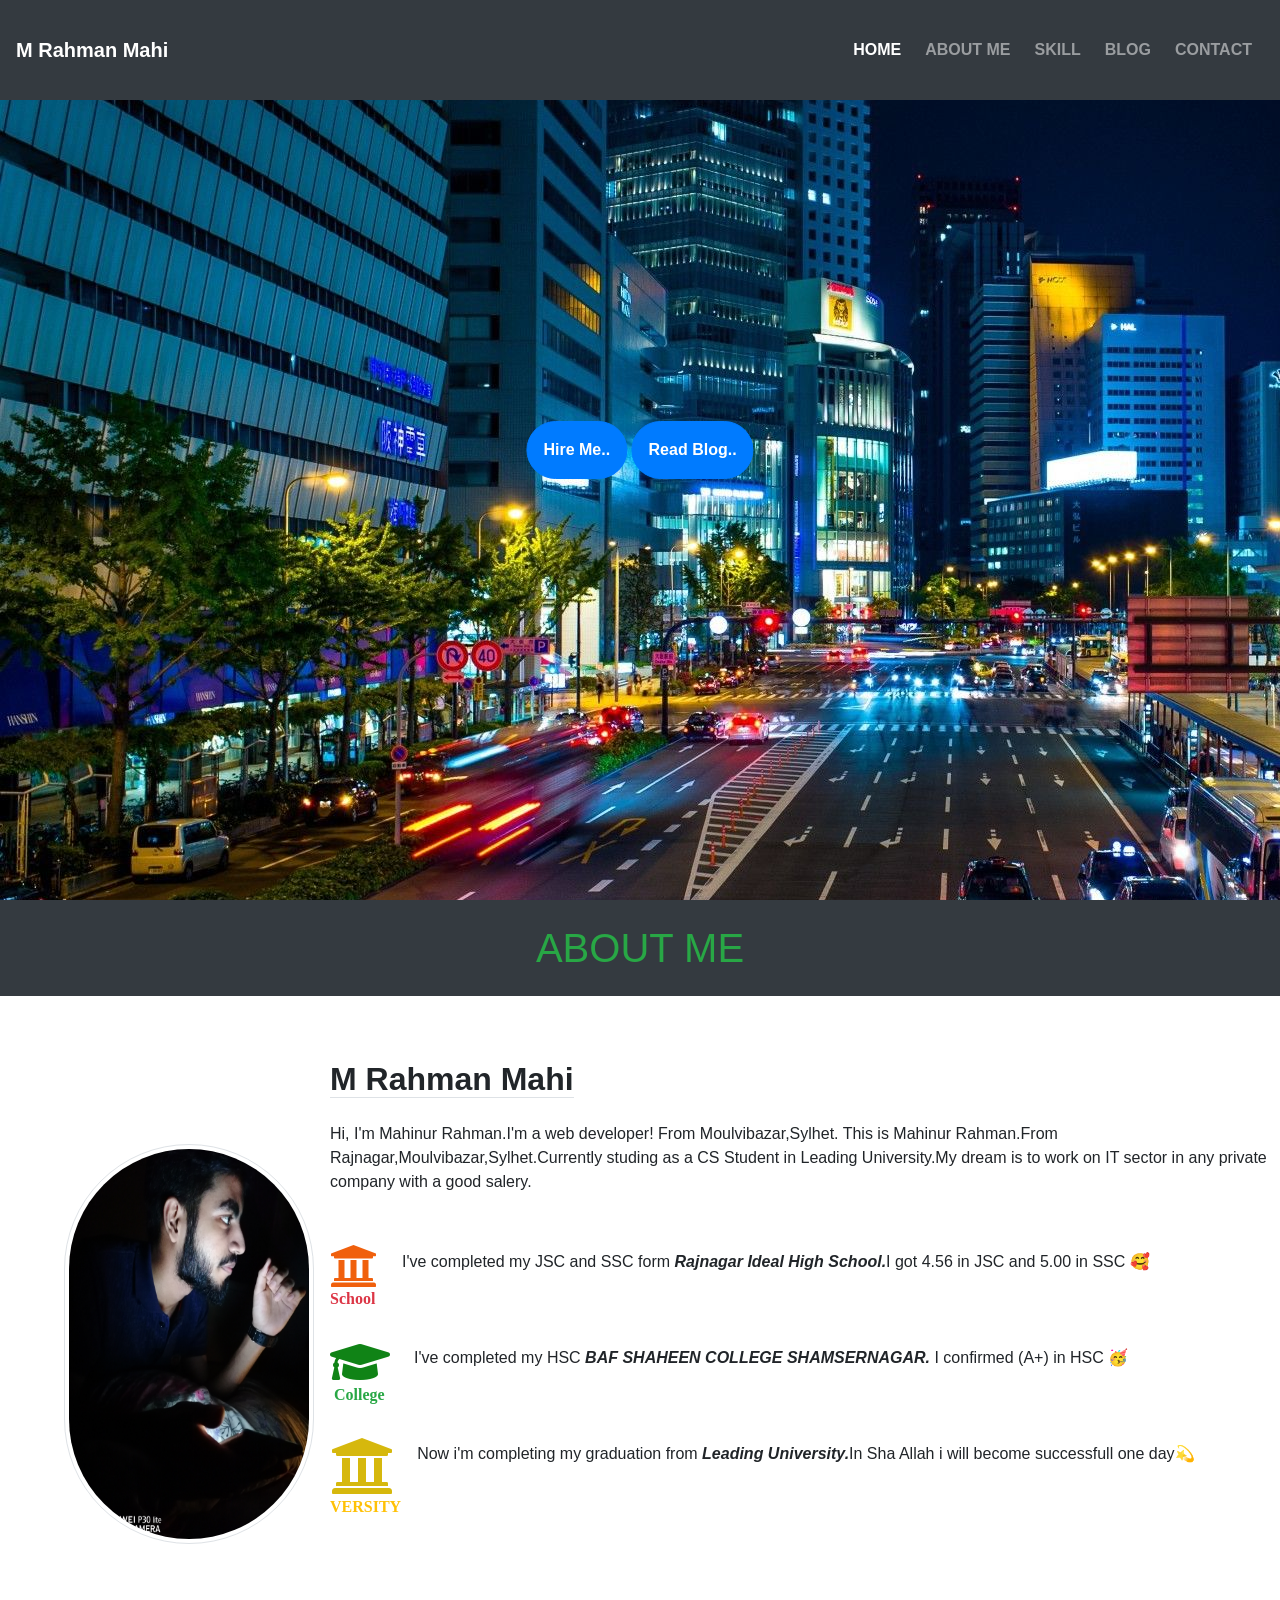
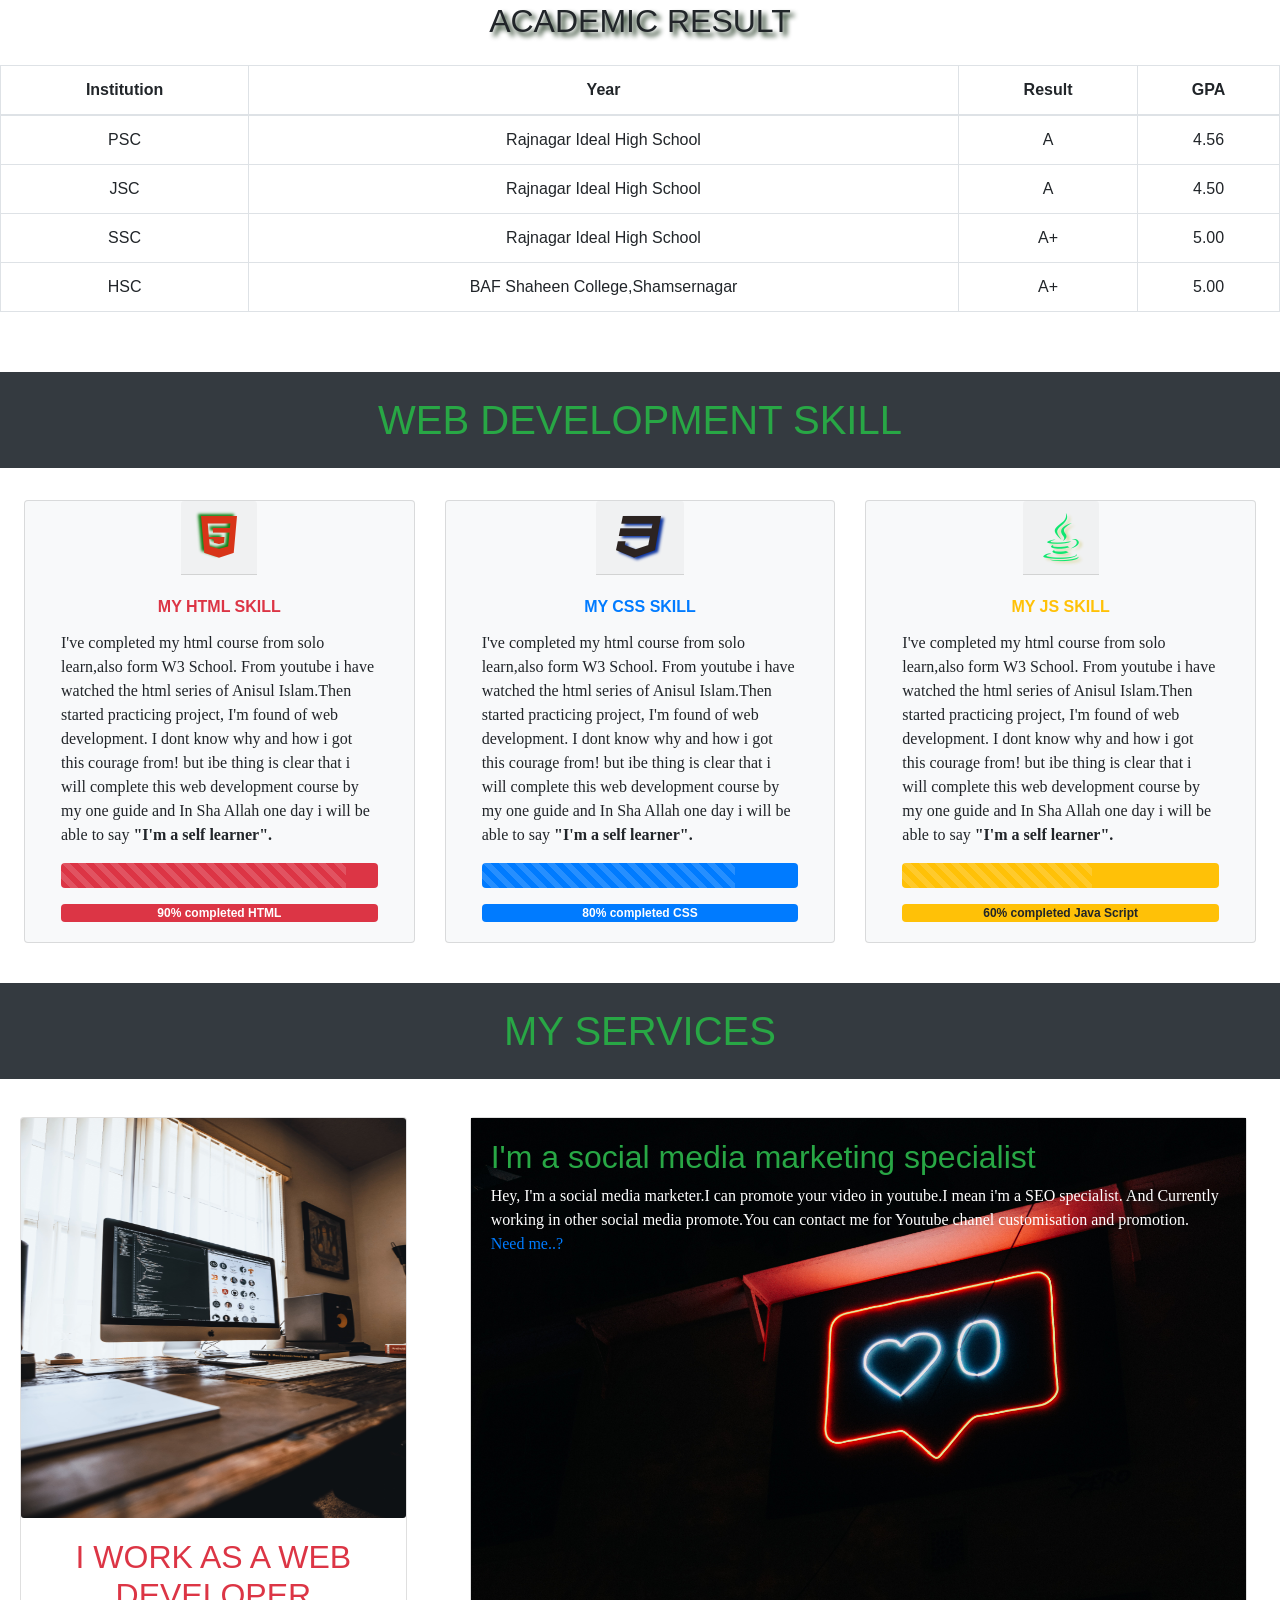
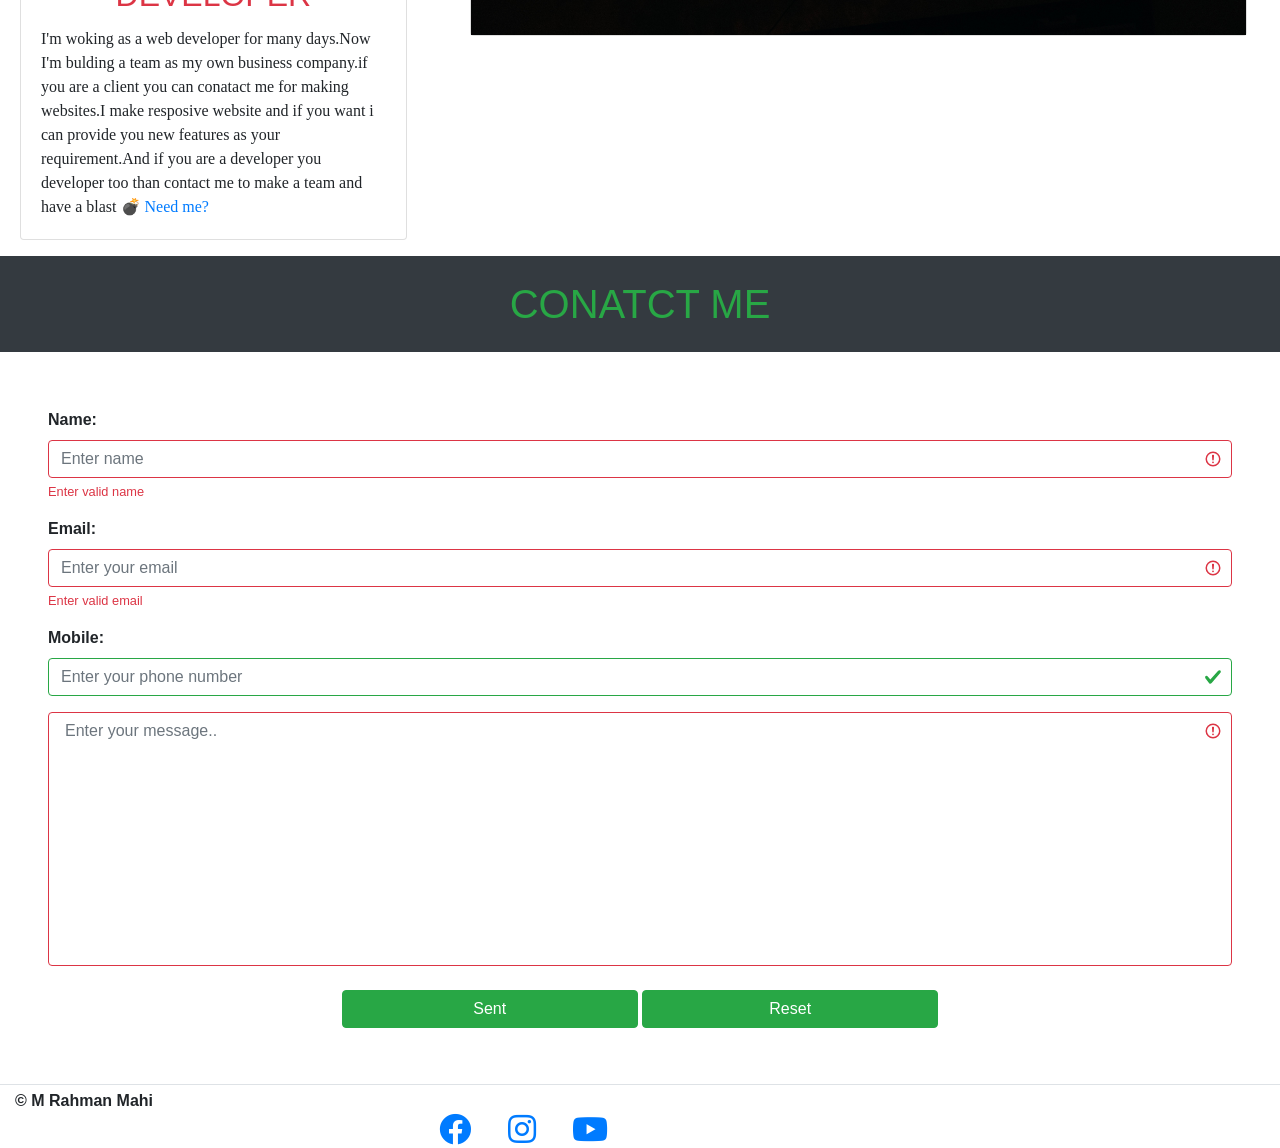
==== index.html @ d914779d "inidex renamed as index" ====
<!DOCTYPE html>
<html lang="en">
<head>
    <meta charset="UTF-8">
    <meta http-equiv="X-UA-Compatible" content="IE=edge">
    <meta name="viewport" content="width=device-width, initial-scale=1.0">
    <title>M Rahman Mahi</title>
        <!-- font awesome cdn -->
        <link rel="stylesheet" href="https://cdnjs.cloudflare.com/ajax/libs/font-awesome/5.15.3/css/all.min.css" integrity="sha512-iBBXm8fW90+nuLcSKlbmrPcLa0OT92xO1BIsZ+ywDWZCvqsWgccV3gFoRBv0z+8dLJgyAHIhR35VZc2oM/gI1w==" crossorigin="anonymous" />
        <!-- CSS bootstrap4 cdn -->
        <link rel="stylesheet" href="https://maxcdn.bootstrapcdn.com/bootstrap/4.5.2/css/bootstrap.min.css">
        <script src="https://ajax.googleapis.com/ajax/libs/jquery/3.5.1/jquery.min.js"></script>
        <script src="https://cdnjs.cloudflare.com/ajax/libs/popper.js/1.16.0/umd/popper.min.js"></script>
        <script src="https://maxcdn.bootstrapcdn.com/bootstrap/4.5.2/js/bootstrap.min.js"></script>
        <link rel="stylesheet" href="style.css">
</head>
<body>
    <!-- header starts here -->
    <header>
        <nav class="navbar navbar-dark bg-dark navbar-expand-sm py-4 font-weight-bolder fixed-top">
            <a href="#" class="navbar-brand" id="brandArt">M Rahman Mahi</a>

            <button type="button" class="navbar-toggler" data-toggle="collapse" data-target="#demo">
                <span class="navbar-toggler-icon"></span>
            </button>
            <div class="collapse navbar-collapse" id="demo">
                <ul class="navbar-nav ml-auto font-weight-bold bg-dark">
                    <li class="nav-item active mx-1">
                        <a href="#" class="nav-link decoration text-center">HOME</a>
                    </li>
                    <li class="nav-item mx-1">
                        <a href="#aboutMe" class="nav-link decoration text-center">ABOUT ME</a>
                    </li>
                    <li class="nav-item mx-1">
                        <a href="#skill-card" class="nav-link decoration text-center">SKILL</a>
                    </li>
                    <li class="nav-item mx-1">
                        <a href="#" class="nav-link decoration text-center">BLOG</a>
                    </li>
                    <li class="nav-item mx-1">
                        <a href="#conatactMe" class="nav-link decoration text-center">CONTACT</a>
                    </li>
                </ul>
            </div>
        </nav>
    </header>
    <!-- header ends here -->

    <!-- main starts here -->
    <main>
        <section class="fullImageText">
            <div class="innerText">
                <div id="button">
                    <a href="#hireMe" class="btn btn-primary rounded-pill font-weight-bolder p-sm-3 ">Hire Me..</a>
                    <a href="#" class="btn btn-primary rounded-pill font-weight-bolder p-sm-3">Read Blog..</a>
                </div>
            </div>
        </section>
        <!-- about adding -->

        <section id="aboutMe">
            <h1 class="text-center py-4 bg-dark text-success text-uppercase" >About Me</h1>
            <!-- media section -->
            <div class="media ml-sm-3 my-5">
                <img src="images/mine.jpg" alt="" id="mediaPic" class="ml-md-5 img-thumbnail rounded-pill">
                <div class="media-body ml-3 my-3">
                    <h2 class="border-bottom d-inline font-weight-bolder">M Rahman Mahi</h2>
                    <p class=" py-4 ">Hi, I'm Mahinur Rahman.I'm a web developer! From Moulvibazar,Sylhet.
                        This is Mahinur Rahman.From Rajnagar,Moulvibazar,Sylhet.Currently studing as a CS Student in Leading University.My dream is to work on IT sector in any private company with a good salery.
                    </p>
                    <section id="school">
                        <div class="media py-2">
                            <i class="fas fa-university fa-3x school"><p style="font-size: 16px;" class="text-danger">School</p></i>
                            <div class="media-body ml-4 py-2">
                                I've completed my JSC and SSC form <i class="font-weight-bold">Rajnagar Ideal High School.</i>I got 4.56 in JSC and 5.00 in SSC 🥰
                            </div>
                        </div>
                    </section>
                    <!-- collage -->
                    <section id="college ">
                        <div class="media py-2">
                            <i class="fas fa-graduation-cap fa-3x college"><p style="font-size: 16px;" class="text-success ml-1">College</p></i>
                            <div class="media-body ml-4 py-2">
                                I've completed my HSC <i class="font-weight-bold">BAF SHAHEEN COLLEGE SHAMSERNAGAR.</i> I confirmed (A+) in HSC 🥳
                            </div>
                        </div>
                    </section>
                    <section id="University">
                        <div class="media py-2">
                            <i class="fas fa-university fa-4x versity"><p style="font-size: 16px;" class="text-warning text-uppercase">Versity</p></i>
                            <div class="media-body ml-3 py-2">
                                Now i'm completing my graduation from <i class="font-weight-bold">Leading University.</i>In Sha Allah i will become successfull one day💫
                            </div>
                        </div>
                    </section>
                </div>
            </div>
            

            <!-- Academic result -->
            <section id="academicResult">
                <h2 class="text-center text-uppercase edu-table">Academic Result</h2>
                <table class="table table-hover text-center table-bordered table-sm-responsive">
                    <thead>
                        <tr>
                            <th>Institution</th>
                            <th>Year</th>
                            <th>Result</th>
                            <th>GPA</th>
                        </tr>
                    </thead>
                    <tbody>
                            <tr>
                                <td>PSC</td>
                                <td>Rajnagar Ideal High School</td>
                                <td>A</td>
                                <td>4.56</td>
                            </tr>
                            <tr>
                                <td>JSC</td>
                                <td>Rajnagar Ideal High School</td>
                                <td>A</td>
                                <td>4.50</td>
                            </tr>
                            <tr>
                                <td>SSC</td>
                                <td>Rajnagar Ideal High School</td>
                                <td>A+</td>
                                <td>5.00</td>
                            </tr>
                            <tr>
                                <td>HSC</td>
                                <td>BAF Shaheen College,Shamsernagar</td>
                                <td>A+</td>
                                <td>5.00</td>
                            </tr>
                        </tbody>
                </table>
            </section>
        </section>


        <!-- WEB SKILL -->
        <section id="skill-card">
            <div id="web-dev-skill">
                <h1 class="text-center py-4 bg-dark text-success text-uppercase" >WEB DEVELOPMENT SKILL</h1>
                <div class="row p-4">
                    <!-- card for html -->
                    <div class="col-md-4 mb-3">
                        <div class="card px-3 bg-light">
                            <div class="card-header d-block m-auto">
                                <i class="fab fa-html5 fa-3x html"></i>
                            </div>
                            <div class="card-body">
                                <div class="card-title text-center text-danger font-weight-bolder text-uppercase">
                                    My HTML Skill
                                </div>
                                <div class="card-text ">
                                    I've completed my html course from solo learn,also form W3 School.
                                    From youtube i have watched the html series of Anisul Islam.Then started practicing project,
                                    I'm found of web development. I dont know why and how i got this courage from! but ibe thing
                                    is clear that i will complete this web development course by my one guide and In Sha Allah 
                                    one day i will be able to say <span class="font-weight-bold">"I'm a self learner".</span>
                                </div>
                                <div class="progress bg-danger my-3 " style="height: 25px;" >
                                    <div class="progress-bar-striped progress-bar-animated" style="width: 90%;"> </div>
                                </div>
                                <div class="badge badge-danger d-block m-auto">90% completed HTML</div>
                            </div>
                        </div>
                    </div>
                    <!-- card for css -->
                    <div class="col-md-4 mb-3">
                        <div class="card px-3 bg-light">
                            <div class="card-header d-block m-auto">
                                <i class="fab fa-css3 fa-3x css"></i>
                            </div>
                            <div class="card-body">
                                <div class="card-title text-center text-primary font-weight-bolder text-uppercase">
                                    My CSS Skill
                                </div>
                                <div class="card-text ">
                                    I've completed my html course from solo learn,also form W3 School.
                                    From youtube i have watched the html series of Anisul Islam.Then started practicing project,
                                    I'm found of web development. I dont know why and how i got this courage from! but ibe thing
                                    is clear that i will complete this web development course by my one guide and In Sha Allah 
                                    one day i will be able to say <span class="font-weight-bold">"I'm a self learner".</span>
                                </div>
                                <div class="progress bg-primary my-3 " style="height: 25px;" >
                                    <div class="progress-bar-striped progress-bar-animated" style="width: 80%;"> </div>
                                </div>
                                <div class="badge badge-primary d-block m-auto">80% completed CSS</div>
                            </div>
                        </div>
                    </div>
                    <!-- card for java script -->
                    <div class="col-md-4 mb-3">
                        <div class="card px-3 bg-light">
                            <div class="card-header d-block m-auto">
                                <i class="fab fa-java fa-3x js"></i>
                            </div>
                            <div class="card-body">
                                <div class="card-title text-center text-warning font-weight-bolder text-uppercase">
                                    My JS Skill
                                </div>
                                <div class="card-text ">
                                    I've completed my html course from solo learn,also form W3 School.
                                    From youtube i have watched the html series of Anisul Islam.Then started practicing project,
                                    I'm found of web development. I dont know why and how i got this courage from! but ibe thing
                                    is clear that i will complete this web development course by my one guide and In Sha Allah 
                                    one day i will be able to say <span class="font-weight-bold">"I'm a self learner".</span>
                                </div>
                                <div class="progress bg-warning my-3 " style="height: 25px;" >
                                    <div class="progress-bar-striped progress-bar-animated" style="width: 60%;"> </div>
                                </div>
                                <div class="badge badge-warning d-block m-auto">60% completed Java Script</div>
                            </div>
                        </div>
                    </div>
                </div>
            </div>
        </section>
        <section id="hireMe">
            <h1 class="text-center py-4 bg-dark text-success text-uppercase" >My services</h1>
            <div class="row pb-3">
                <div class="col-lg-4 col-md-5">
                    <div class="card web">
                        <img src="images/webDevelopment.jpg" alt="web development photo" class="card-img card-img-top" id="webImage">
                        <div class="card-body">
                            <div class="card-title text-uppercase text-danger text-center">
                                <h2>I work as a web developer </h2>
                            </div>
                            <div class="card-text">
                                I'm woking as a web developer for many days.Now I'm bulding a team as my own business company.if you are a client you can conatact me for making websites.I make resposive website and if you want i can provide you new features as your requirement.And if you are a developer you developer too than contact me to make a team and have a blast 💣
                                <a href="#conatactMe" class="card-link stretched-link">Need me?</a>
                            </div>
                        </div>
                    </div>
                </div>
                <div class="col-lg-8 col-md-7 px-5">
                    <div class="card s-media">
                        <img src="images/socialMian.jpg" alt="social media pic" class=" socialMedia">
                        <div class="card-body card-img-overlay text-white">
                            <h2 class="text-success">I'm a social media marketing specialist</h2>
                            <div class="card-text">
                                Hey, I'm a social media marketer.I can promote your video in youtube.I mean i'm a SEO specialist.
                                And Currently working in other social media promote.You can contact me for Youtube chanel customisation and promotion.
                            <a href="#conatactMe" class="stretched-link">Need me..?</a>
                            </div>
                        </div>
                    </div>
                </div>
            </div>
        </section>
        <section id="contact_section">
            <h1 class="text-center py-4 bg-dark text-success text-uppercase" >Conatct me</h1>
            <div id="conatactMe" >
                <form action="mailto:mahi121.mr@gmail.com" class="was-validated p-5">
                    <div class="form-group">
                        <label for="name"class="font-weight-bold">Name:</label>
                        <input type="text" class="form-control" placeholder="Enter name" required>
                        <div class="invalid-feedback">Enter valid name</div>
                    </div>

                    <div class="form-group">
                        <label for="email"class="font-weight-bold">Email:</label>
                        <input type="text" class="form-control" placeholder="Enter your email" required>
                        <div class="invalid-feedback">Enter valid email</div>
                    </div>

                    <div class="form-group">
                        <label for="mobile"class="font-weight-bold">Mobile:</label>
                        <input type="text" class="form-control" placeholder="Enter your phone number">
                        <div class="invalid-feedback">Input is not valid</div>
                    </div>

                    <textarea name="textArea" style="resize: none;" id="textArea" cols="30" rows="10"  class="form-control w-100 pl-3 " placeholder="Enter your message.." required ></textarea>
                    <div class="text-center my-2">
                        <input type="submit" value="Sent" class="btn btn-success mt-3 w-25">
                        <input type="reset" value="Reset" class="btn btn-success mt-3 w-25">
                    </div>
                </form>
            </div>
        </section>
    </main>
    <!-- main ends here -->
    <!-- footer starts here -->
    <footer class="border-top">
        <div class="col-lg-6">
            <p class="font-weight-bold mb-0 mt-1 ">&copy; M Rahman Mahi</p>
        </div>
        <div class="col-lg-6 text-right text-md-right text-lg-right px-3">
            <a href="https://www.facebook.com/str.mahi/" class="mx-3"><i class="fab fa-facebook fa-2x"></i></a>
            <a href="https://www.instagram.com/M%20Rahman%20Mah%C3%AE" class="mx-3"><i class="fab fa-instagram fa-2x"></i></a>
            <a href="https://www.youtube.com/channel/UCyGiIaxzytVGZ00giRVzx4w" class="mx-3"><i class="fab fa-youtube fa-2x"></i></a>
        </div>
    </footer>
    <script src="index.js"></script>
</body>
</html>
---- style.css ----
nav{
    height: 100px;
}

.decoration:hover{
    border-bottom: 5px solid green;
}

#brandArt:hover{
    color: rgb(11, 218, 218);
}

/* adding image and text together */
.fullImageText{
    width: 100%;
    height: 100vh;
    background-image: url("images/mypic.jpg");
}

#mediaPic{
    height: 400px;
    width: 250px;
    margin-top: 100px;
}


#button{
    position:absolute;
    top: 50%;
    left: 50%;
    transform: translate(-50%,-50%);
    
}

.html{
    text-shadow:-3px -2px 3px rgb(16, 131, 22);
    color: rgb(216, 52, 24);
}
.css{
    text-shadow:3px 2px 3px rgb(12, 51, 158);
    color: rgb(44, 35, 33);
}
.js{
    text-shadow:3px 2px 3px rgb(218, 213, 156);
    color: rgb(16, 231, 113);
}


#car-img{
    width: 30px;
    height: 50px;
}
.card-text{
    font-family: 'Zen Dots', cursive;
}

.school{
    color:rgb(240, 96, 13);
}

.college{
    color: rgb(16, 131, 22);
}

.versity{
    color:rgb(214, 184, 13);
}

.edu-table{
    text-shadow: 4px 4px 5px rgb(8, 34, 8);
    padding-bottom: 1rem;
}
.table{
    margin-bottom: 60px;
}

#webImage{
    height: 400px;
    width: 100%;
}

.web{
    margin-top: 30px;
    margin-left: 20px;
}

.socialMedia{
    width: 100%;
    
}
.s-media{
    margin-top: 30px;
}

.shd{
    text-shadow: 7px 15px 7px rgb(54, 10, 10);
    color: rgb(11, 15, 61);
}

footer{
    height: 50px;
}
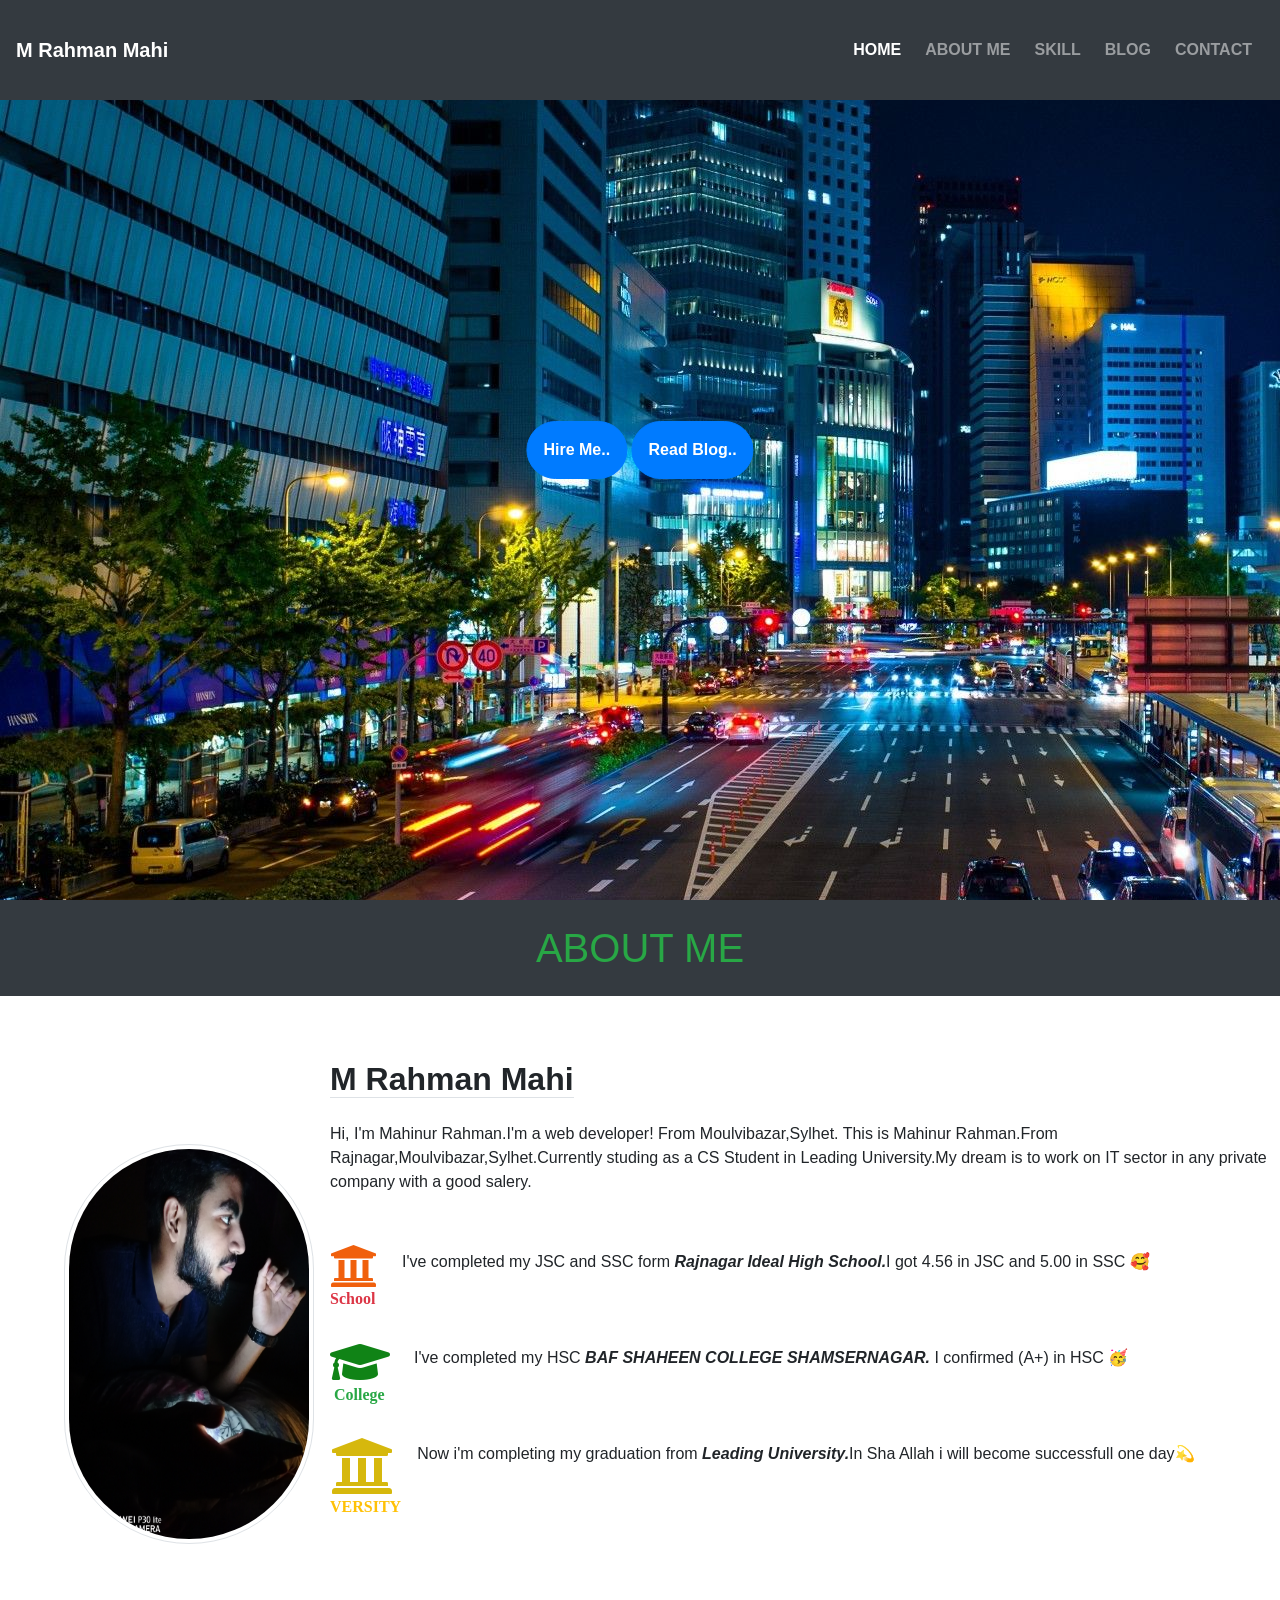
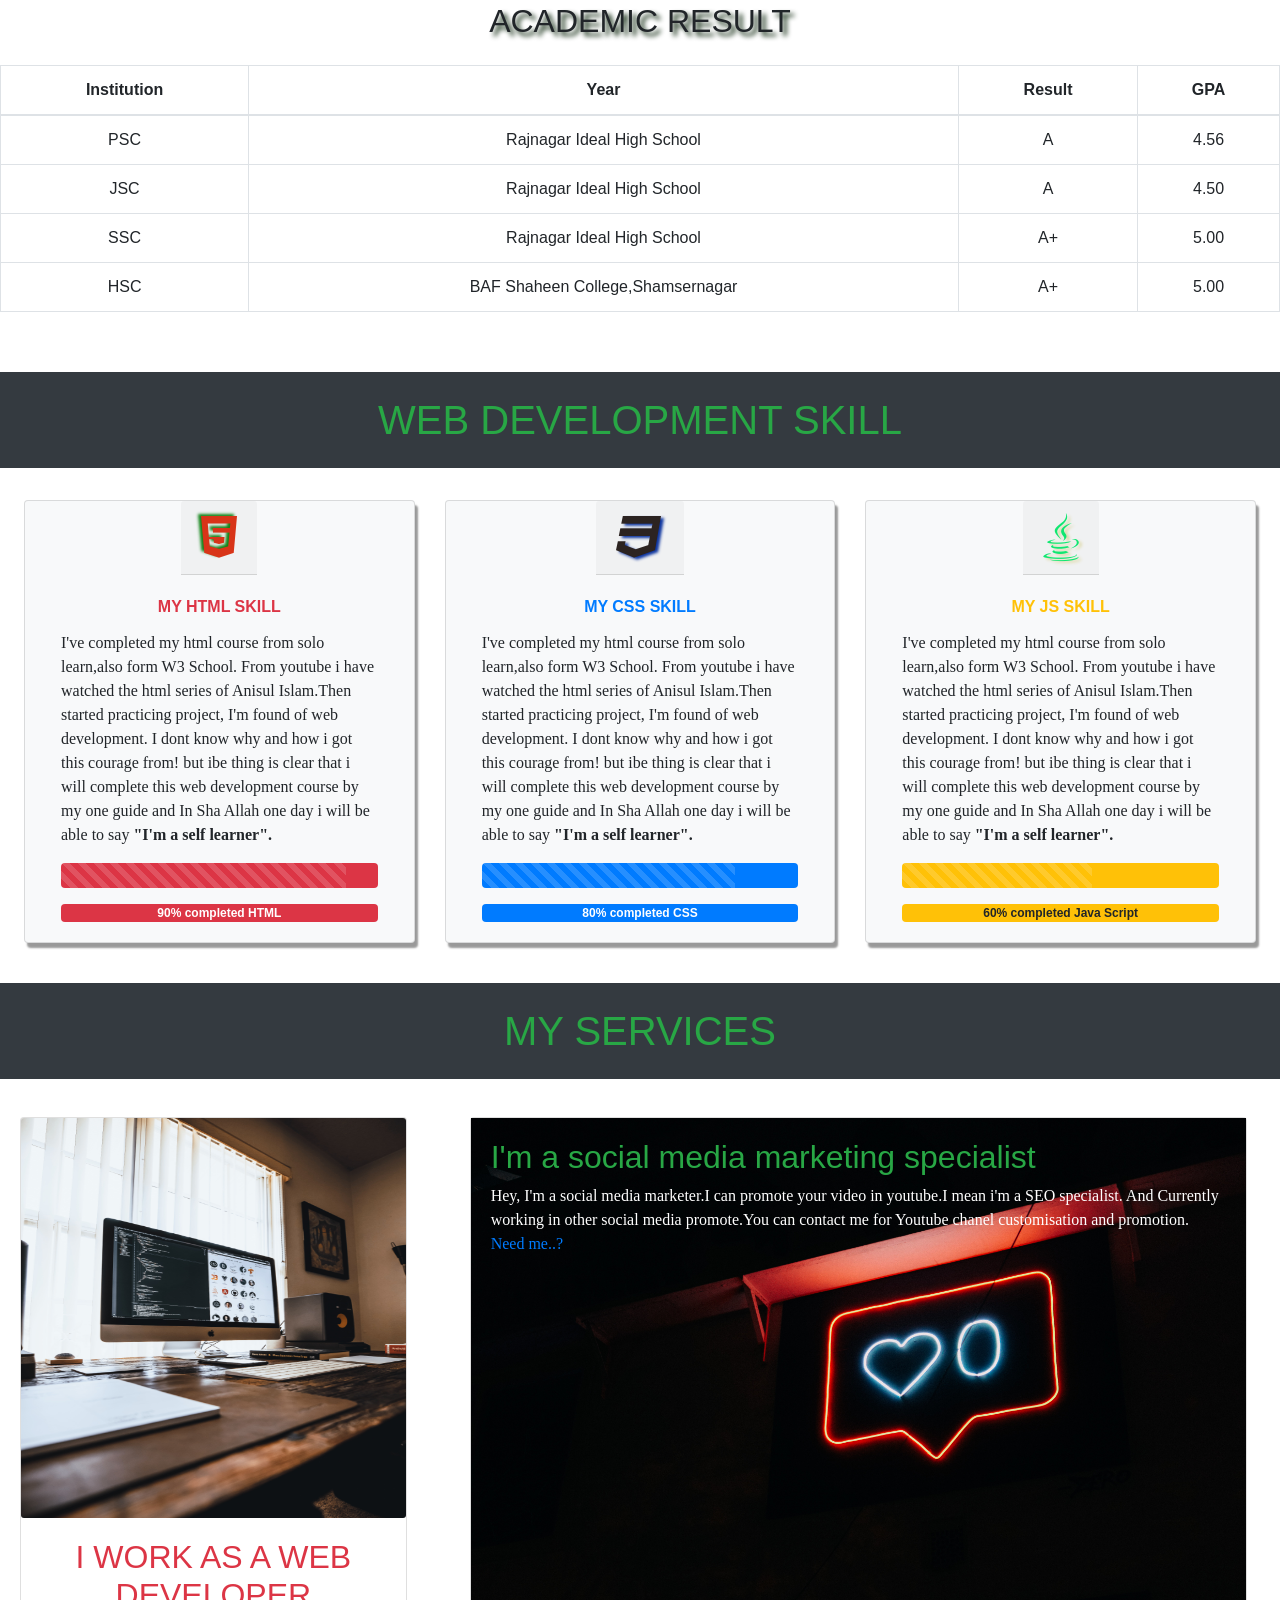
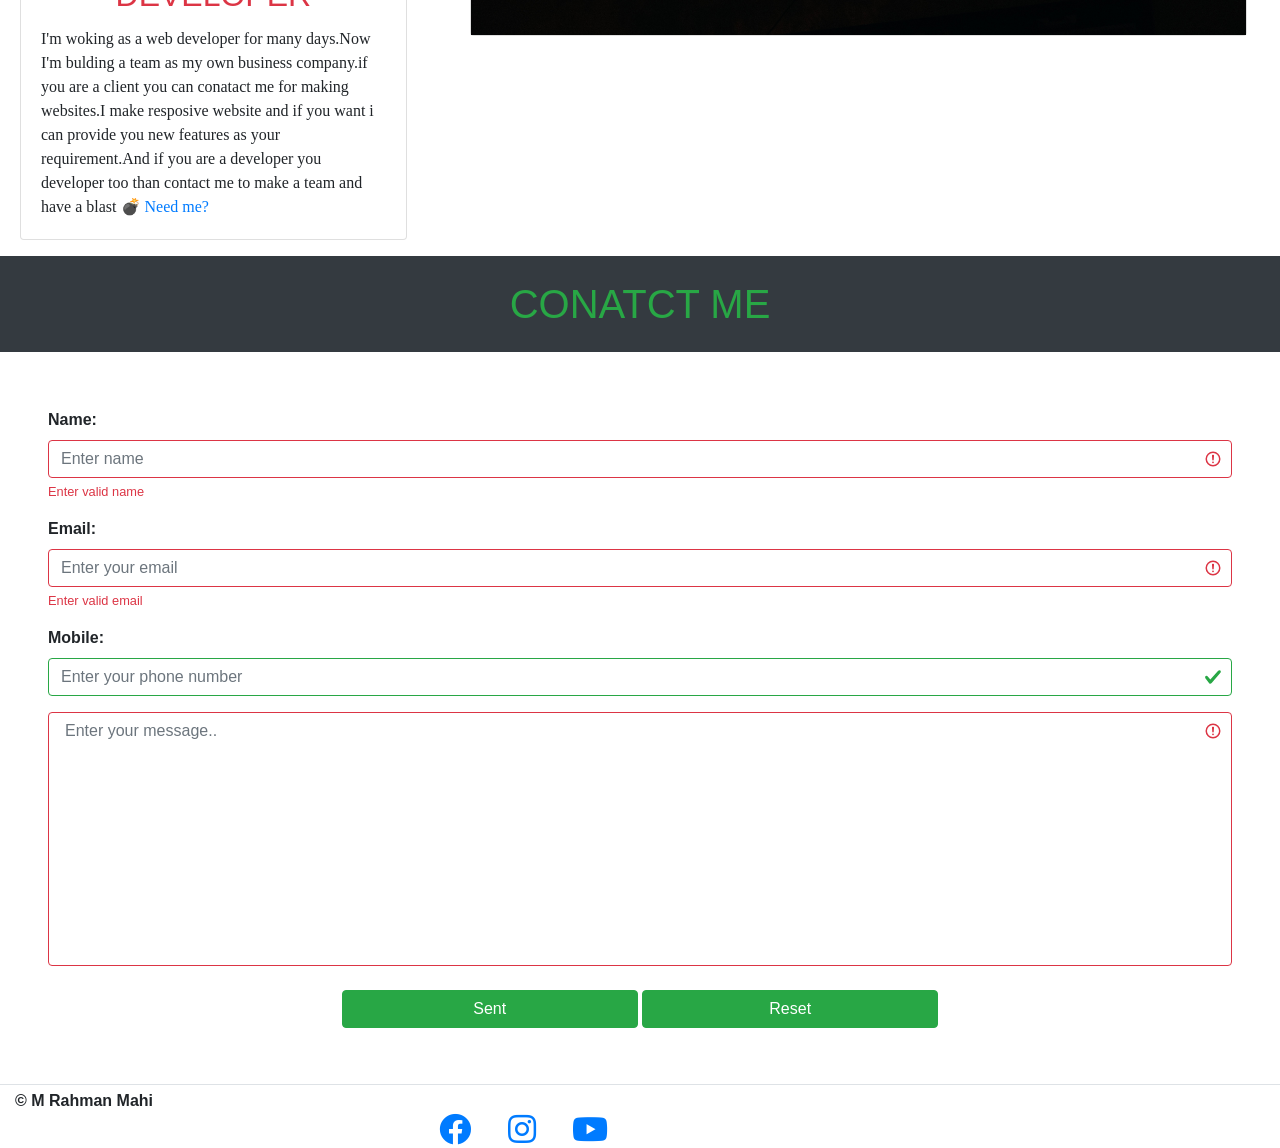
==== commit f16c3298: "box-shadow added" ====
--- a/index.html
+++ b/index.html
@@ -147,7 +147,7 @@
                 <div class="row p-4">
                     <!-- card for html -->
                     <div class="col-md-4 mb-3">
-                        <div class="card px-3 bg-light">
+                        <div class="card px-3 bg-light s">
                             <div class="card-header d-block m-auto">
                                 <i class="fab fa-html5 fa-3x html"></i>
                             </div>
@@ -171,7 +171,7 @@
                     </div>
                     <!-- card for css -->
                     <div class="col-md-4 mb-3">
-                        <div class="card px-3 bg-light">
+                        <div class="card px-3 bg-light s">
                             <div class="card-header d-block m-auto">
                                 <i class="fab fa-css3 fa-3x css"></i>
                             </div>
@@ -195,7 +195,7 @@
                     </div>
                     <!-- card for java script -->
                     <div class="col-md-4 mb-3">
-                        <div class="card px-3 bg-light">
+                        <div class="card px-3 bg-light s">
                             <div class="card-header d-block m-auto">
                                 <i class="fab fa-java fa-3x js"></i>
                             </div>
--- a/style.css
+++ b/style.css
@@ -97,6 +97,10 @@
     color: rgb(11, 15, 61);
 }
 
+.s{
+    box-shadow: 3px 5px 2px rgba(0, 0, 0,0.4);
+}
+
 footer{
     height: 50px;
 }
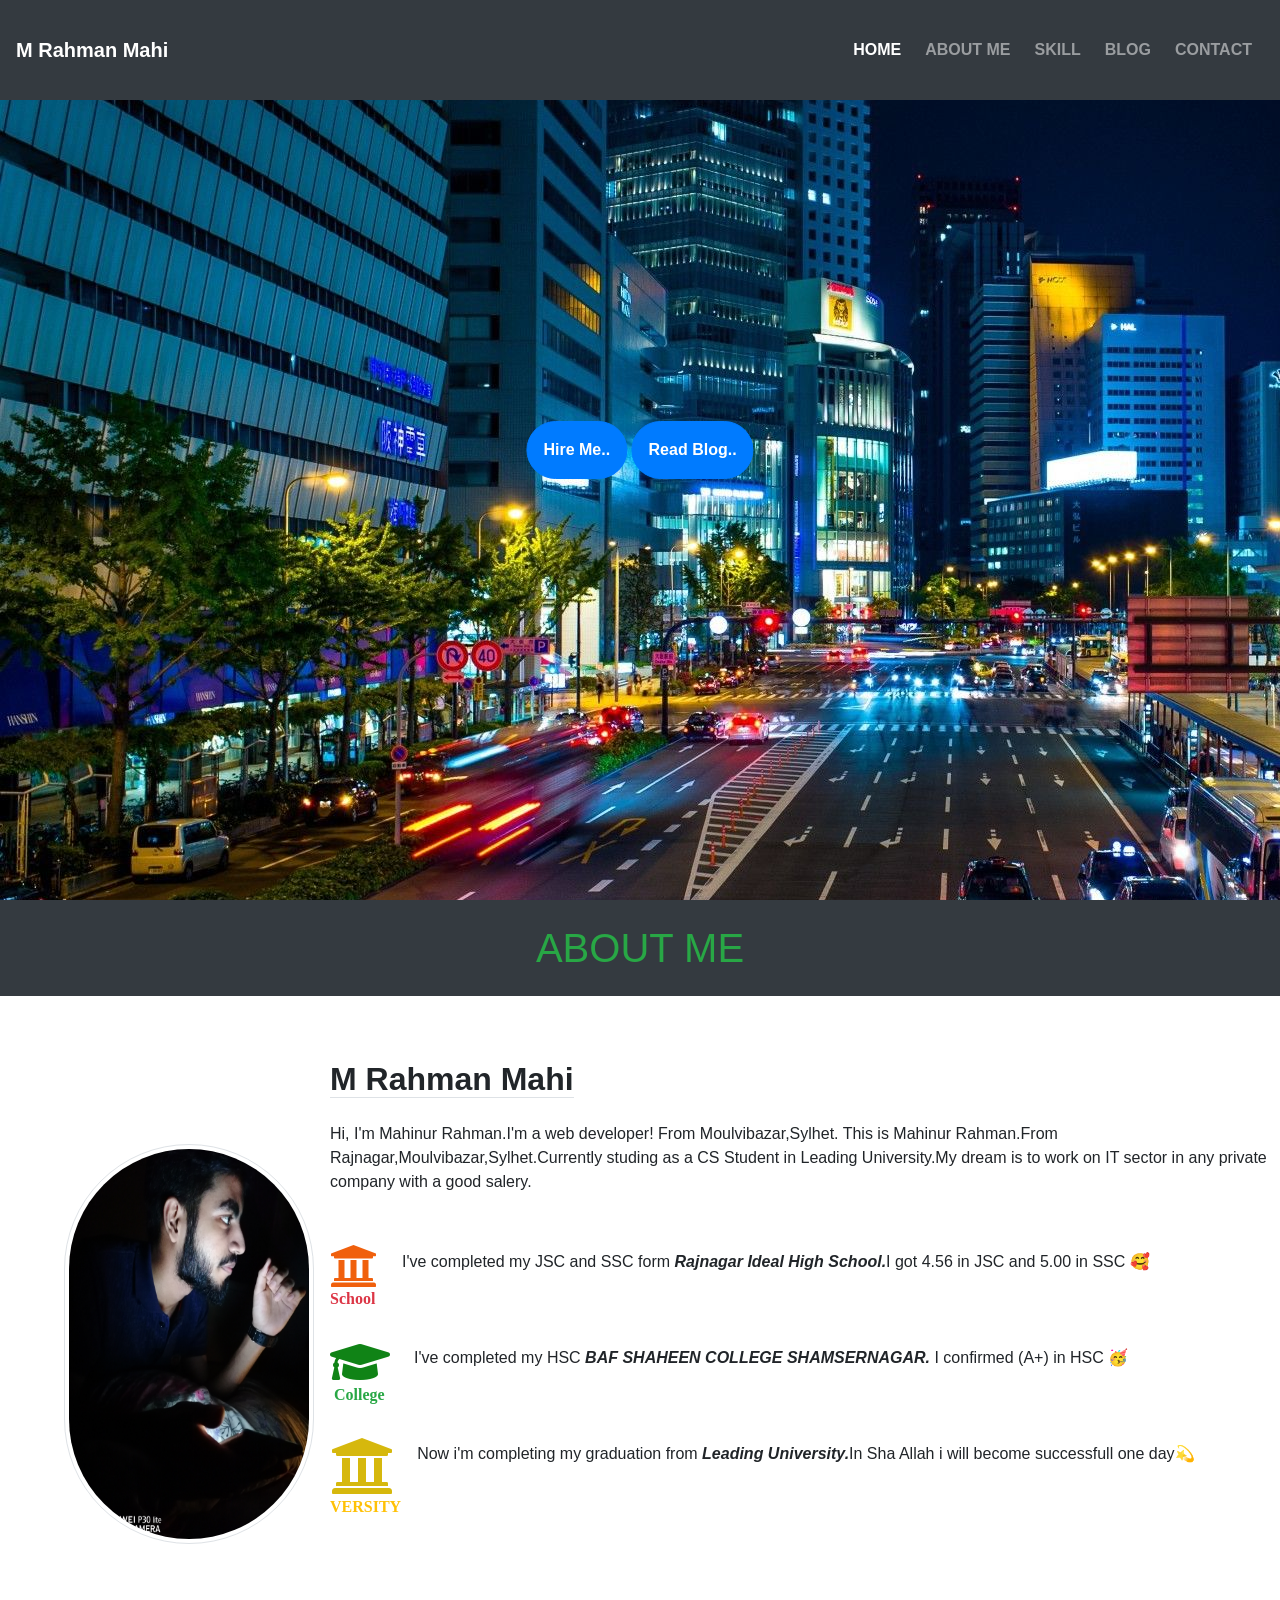
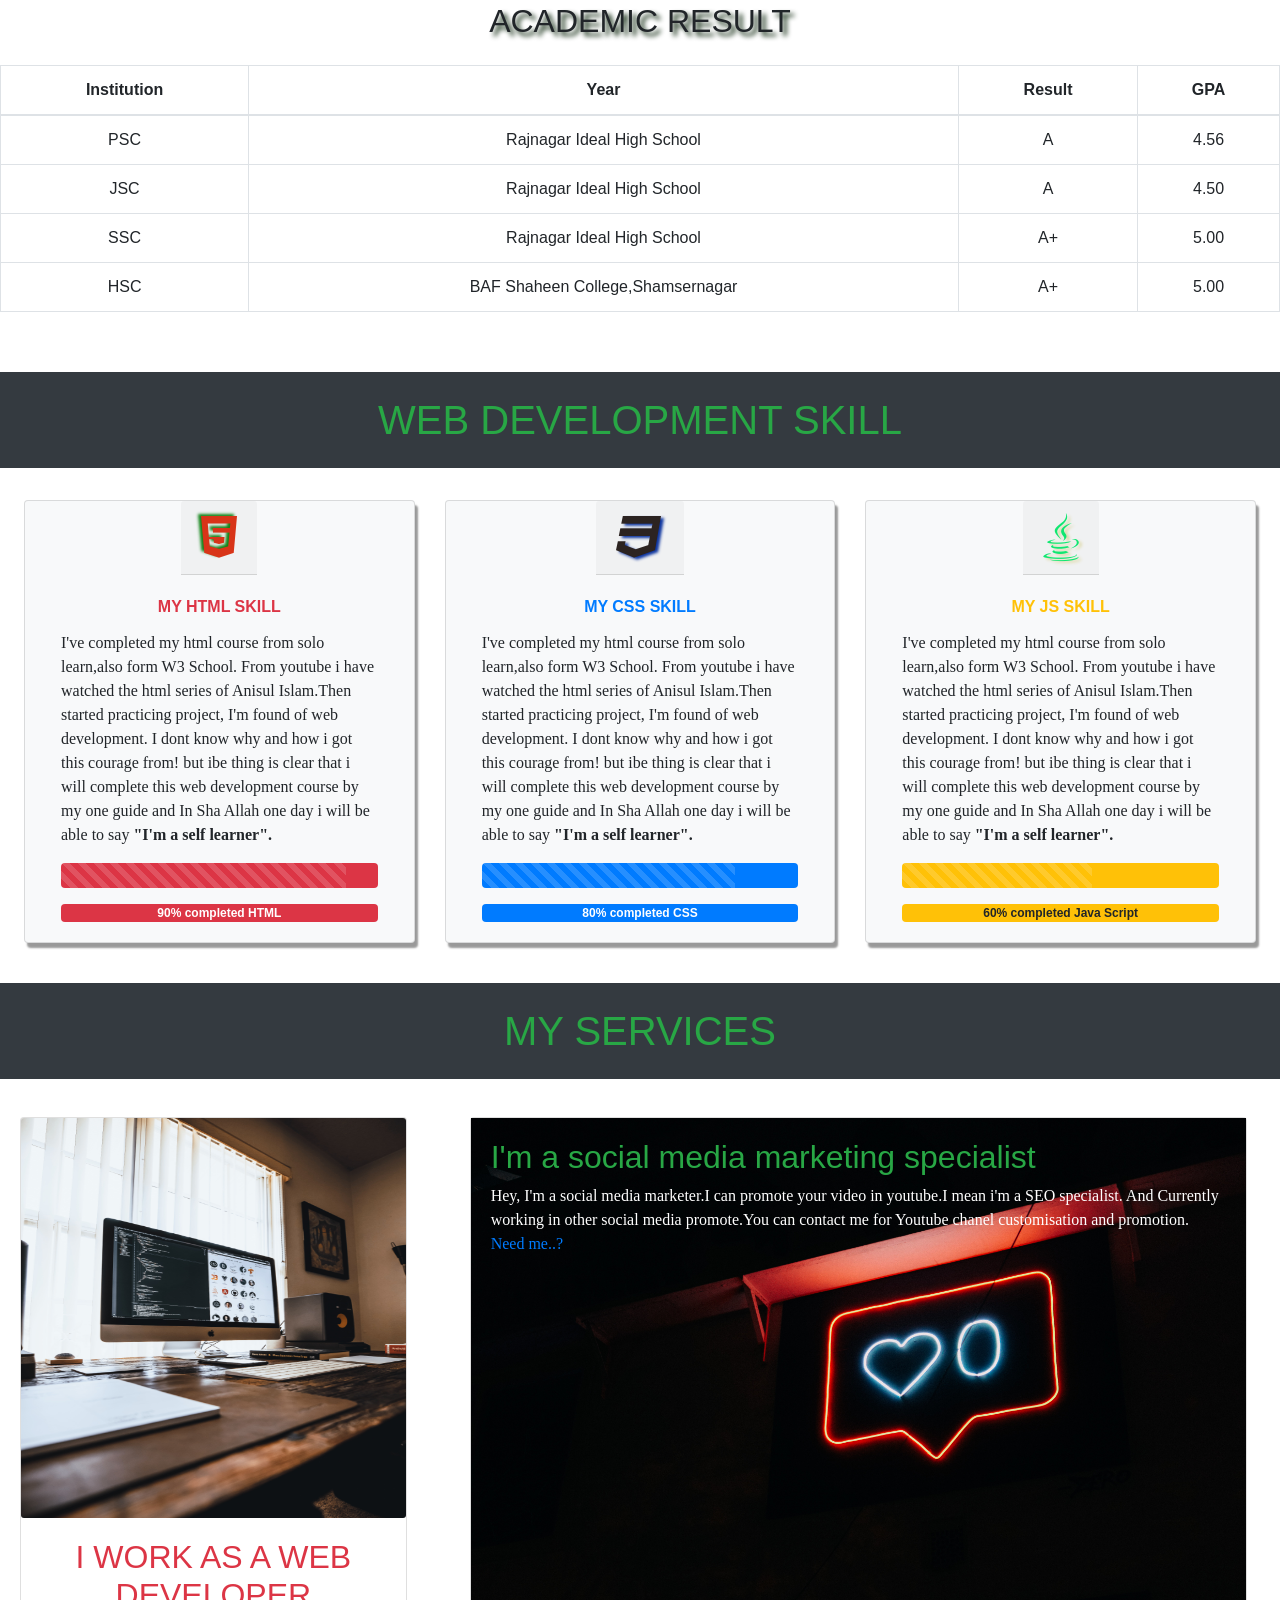
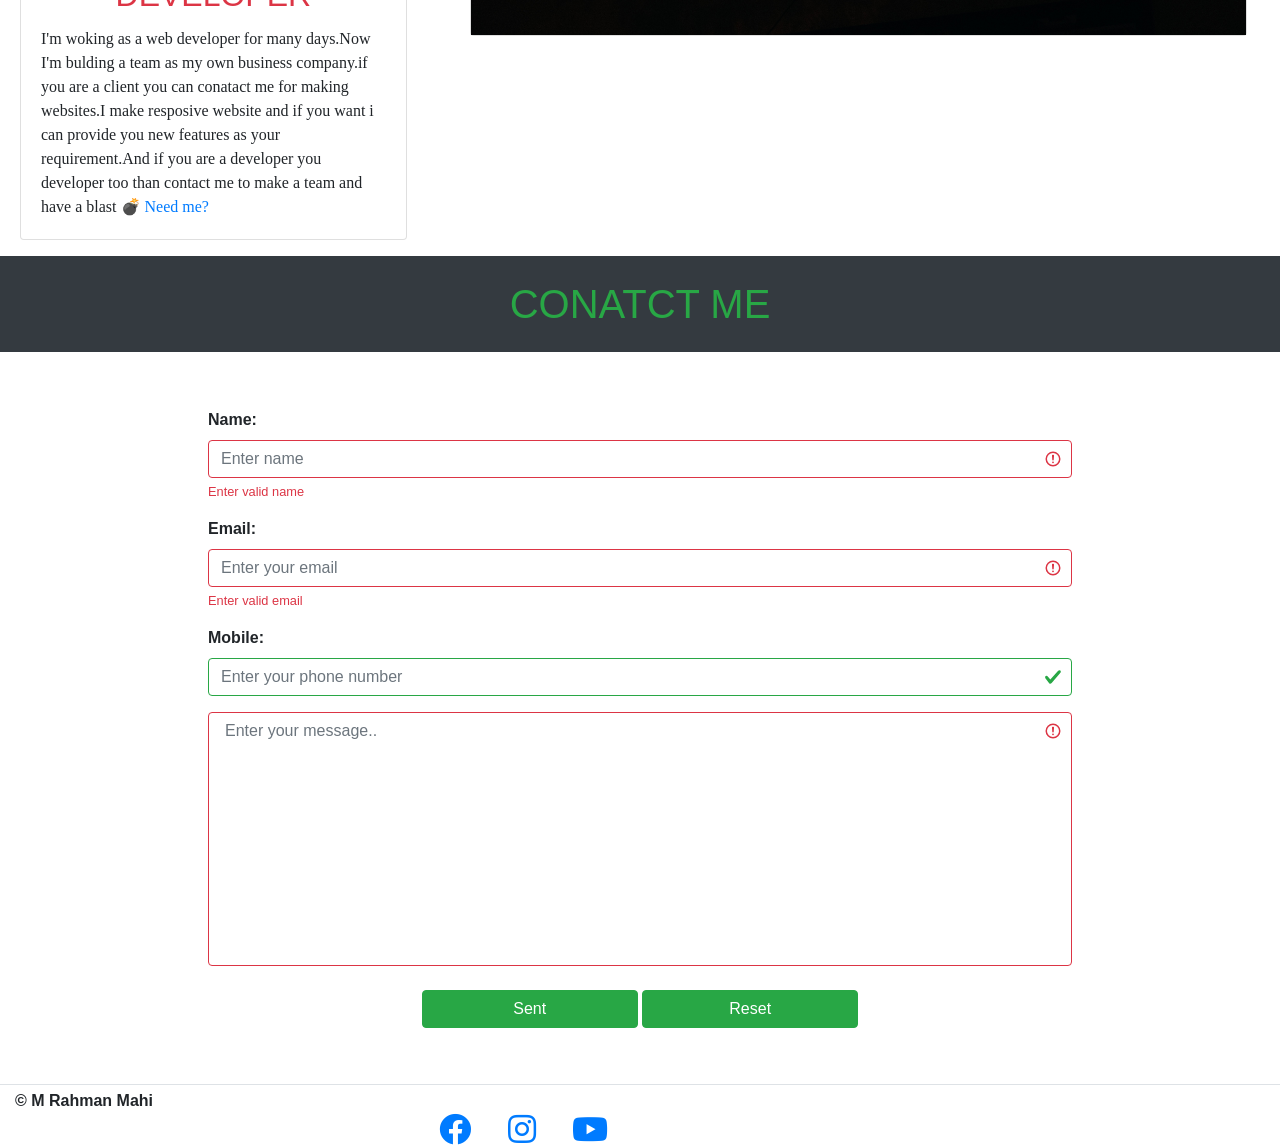
==== commit 5cd620c6: "form thik korlam" ====
--- a/index.html
+++ b/index.html
@@ -255,8 +255,8 @@
         <section id="contact_section">
             <h1 class="text-center py-4 bg-dark text-success text-uppercase" >Conatct me</h1>
             <div id="conatactMe" >
-                <form action="mailto:mahi121.mr@gmail.com" class="was-validated p-5">
-                    <div class="form-group">
+                <form action="mailto:mahi121.mr@gmail.com" class="was-validated p-5 w-75">
+                    <div class="form-group wid">
                         <label for="name"class="font-weight-bold">Name:</label>
                         <input type="text" class="form-control" placeholder="Enter name" required>
                         <div class="invalid-feedback">Enter valid name</div>
--- a/style.css
+++ b/style.css
@@ -101,6 +101,10 @@
     box-shadow: 3px 5px 2px rgba(0, 0, 0,0.4);
 }
 
+form{
+    margin: 0 auto;
+}
+
 footer{
     height: 50px;
 }
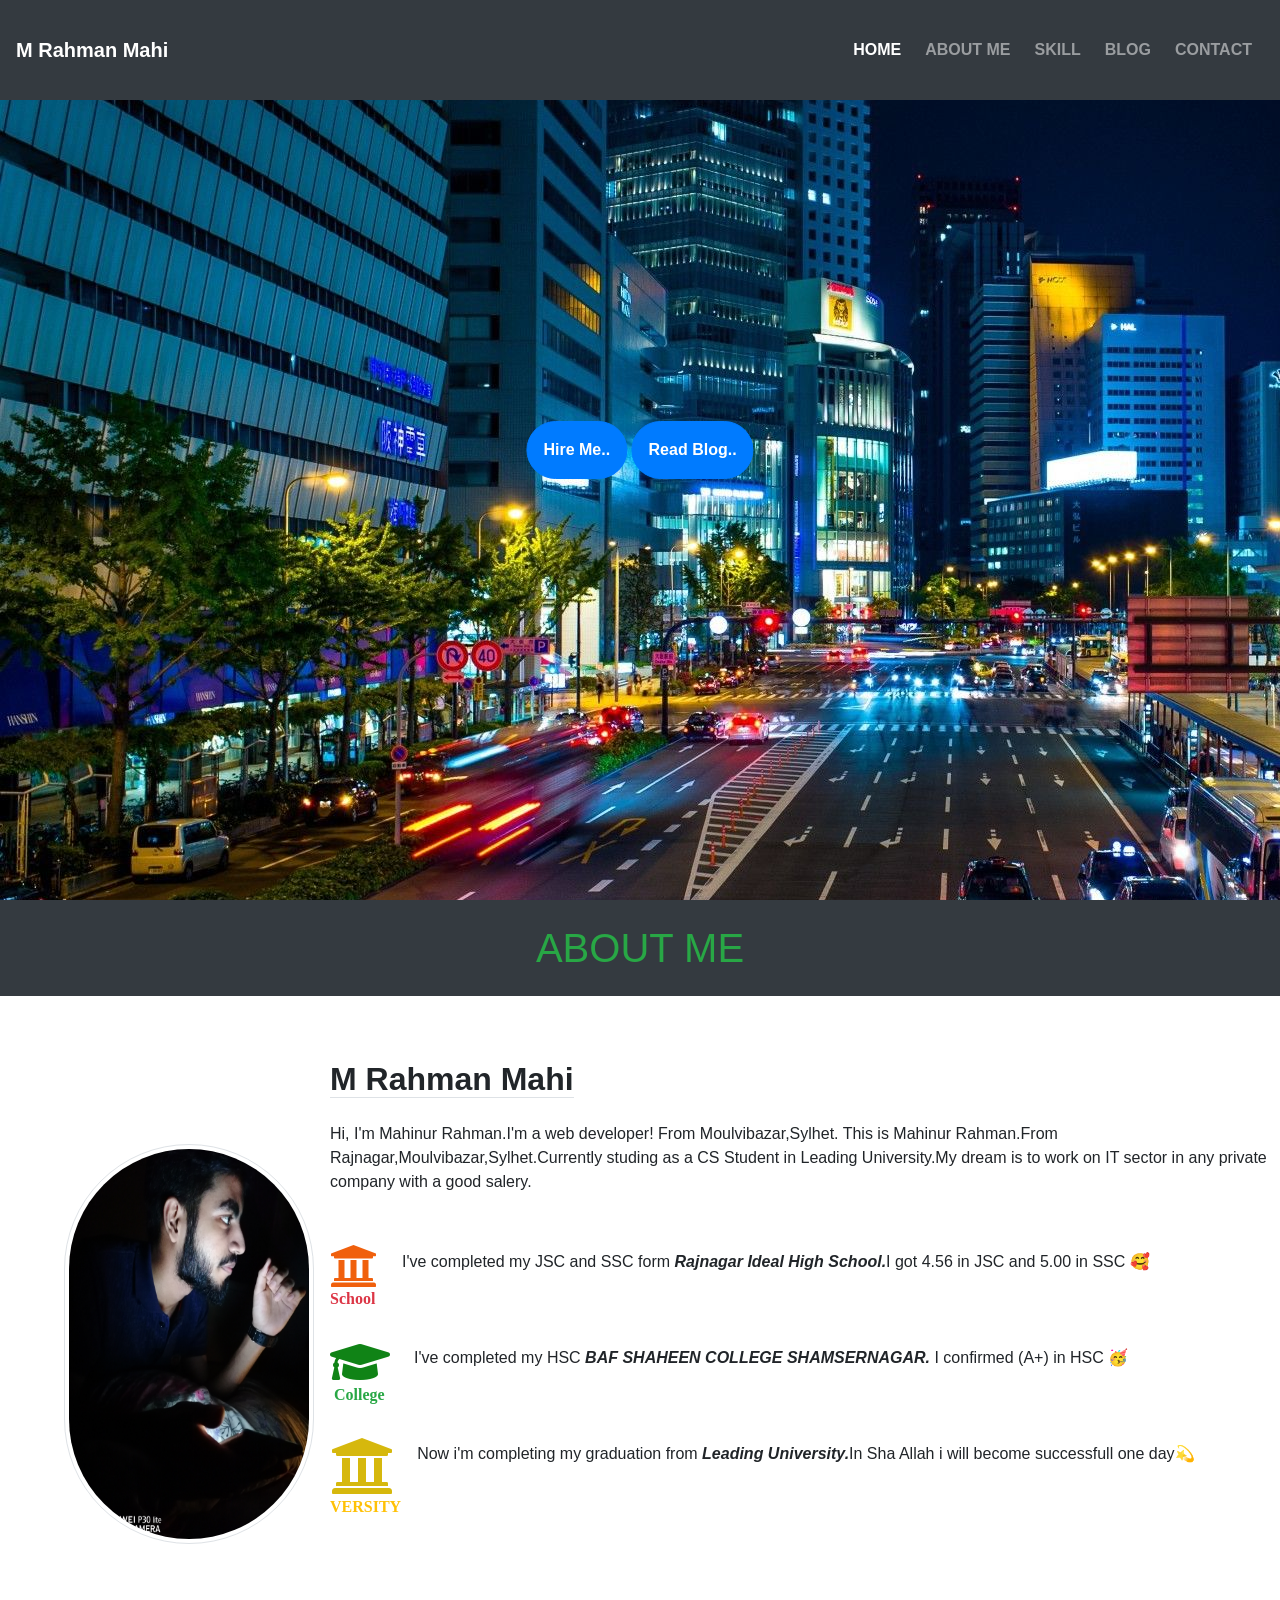
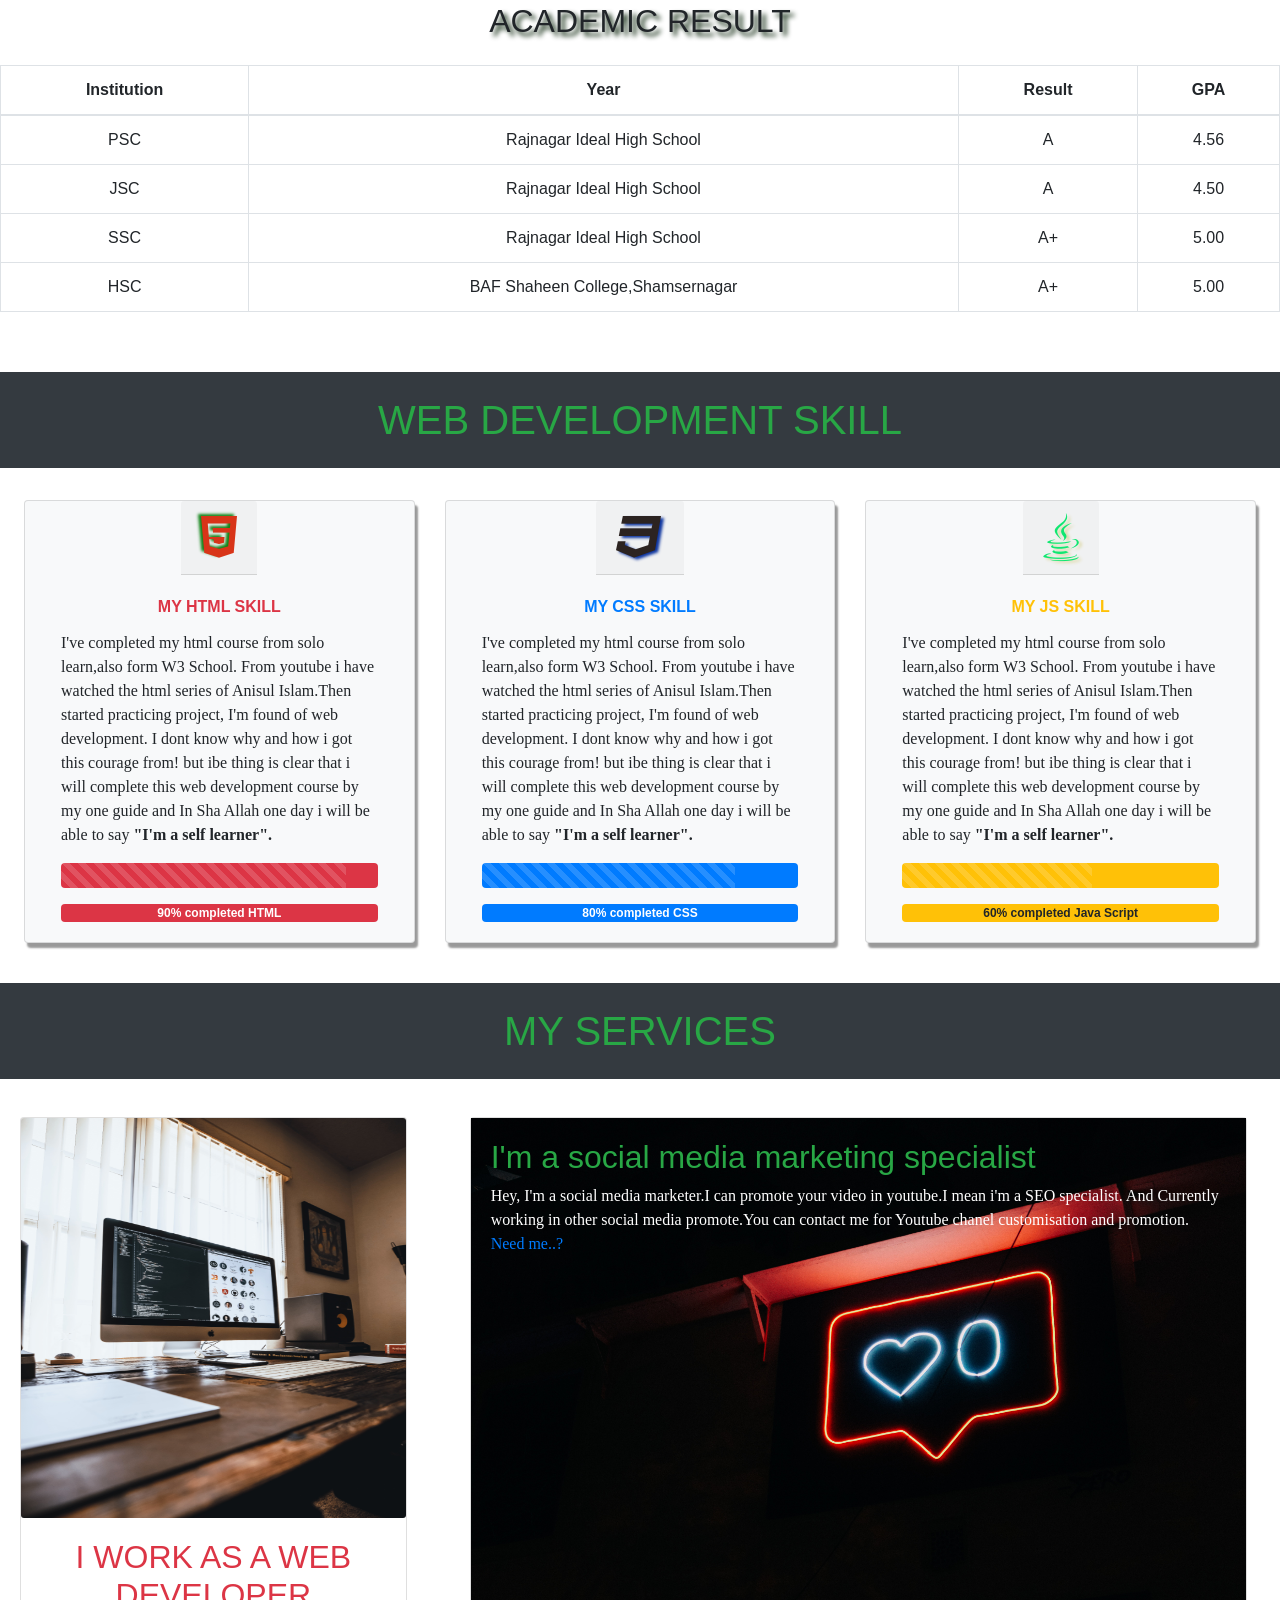
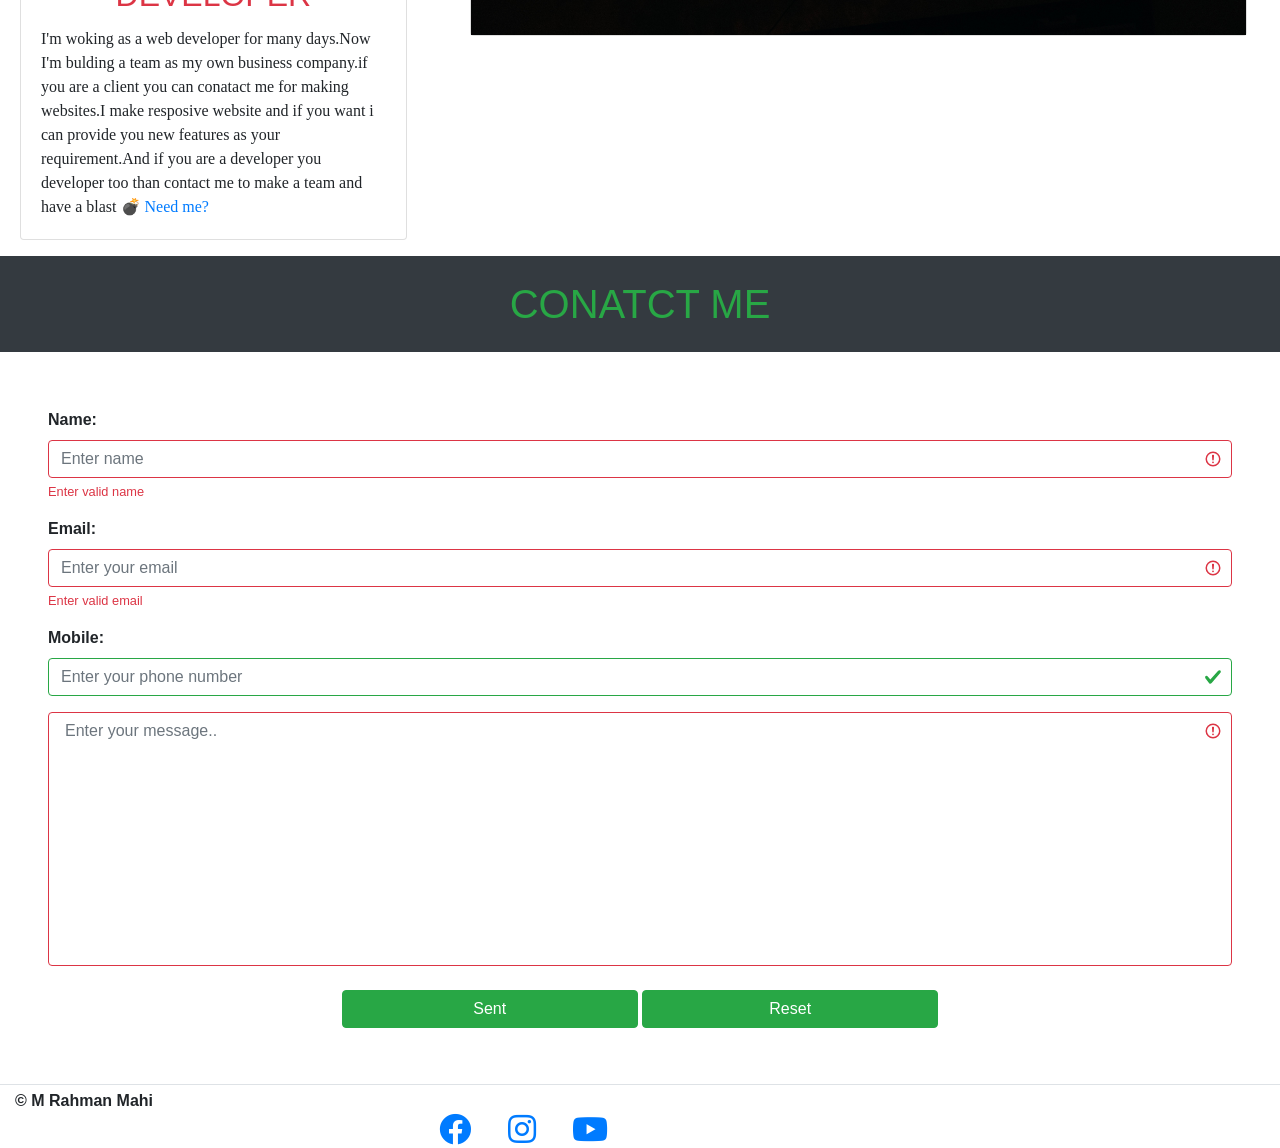
==== commit f4671bde: "sdas" ====
--- a/index.html
+++ b/index.html
@@ -255,7 +255,7 @@
         <section id="contact_section">
             <h1 class="text-center py-4 bg-dark text-success text-uppercase" >Conatct me</h1>
             <div id="conatactMe" >
-                <form action="mailto:mahi121.mr@gmail.com" class="was-validated p-5 w-75">
+                <form action="mailto:mahi121.mr@gmail.com" class="was-validated p-5">
                     <div class="form-group wid">
                         <label for="name"class="font-weight-bold">Name:</label>
                         <input type="text" class="form-control" placeholder="Enter name" required>
--- a/style.css
+++ b/style.css
@@ -101,10 +101,6 @@
     box-shadow: 3px 5px 2px rgba(0, 0, 0,0.4);
 }
 
-form{
-    margin: 0 auto;
-}
-
 footer{
     height: 50px;
-}+}
